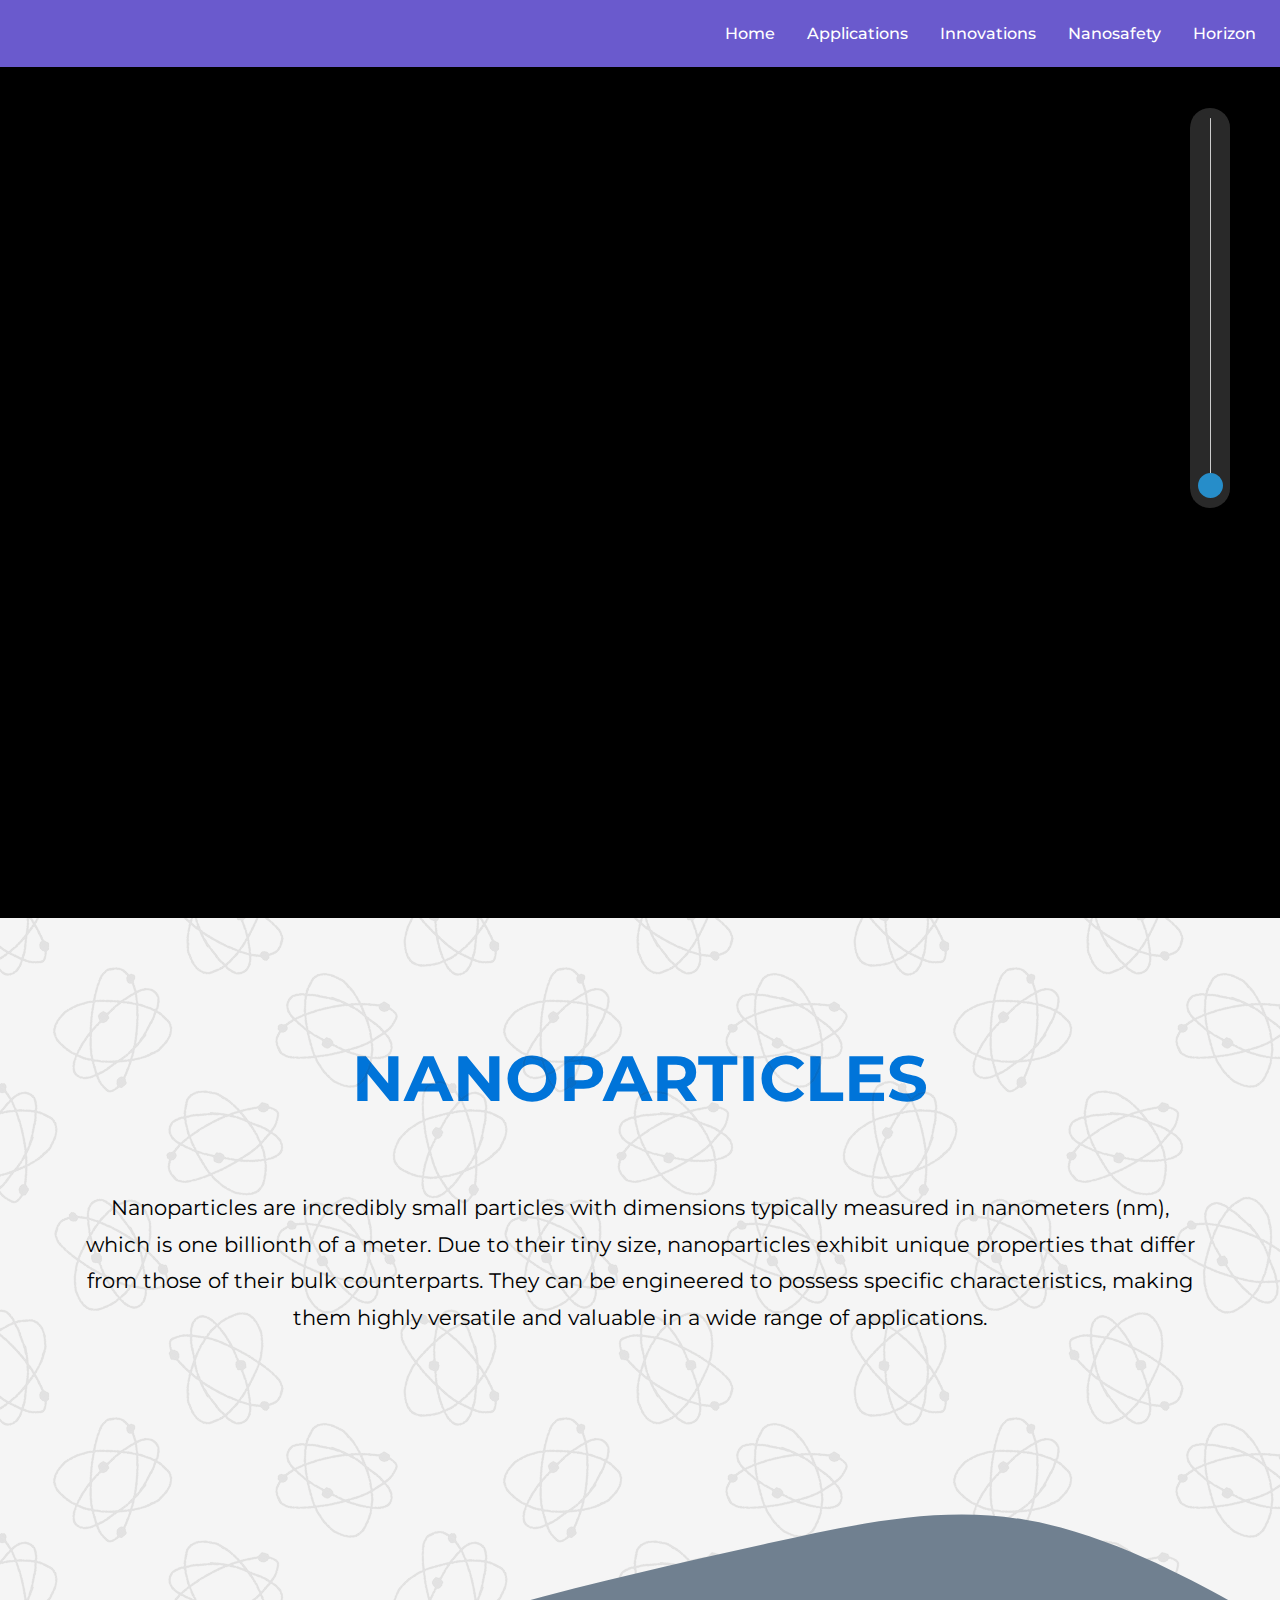
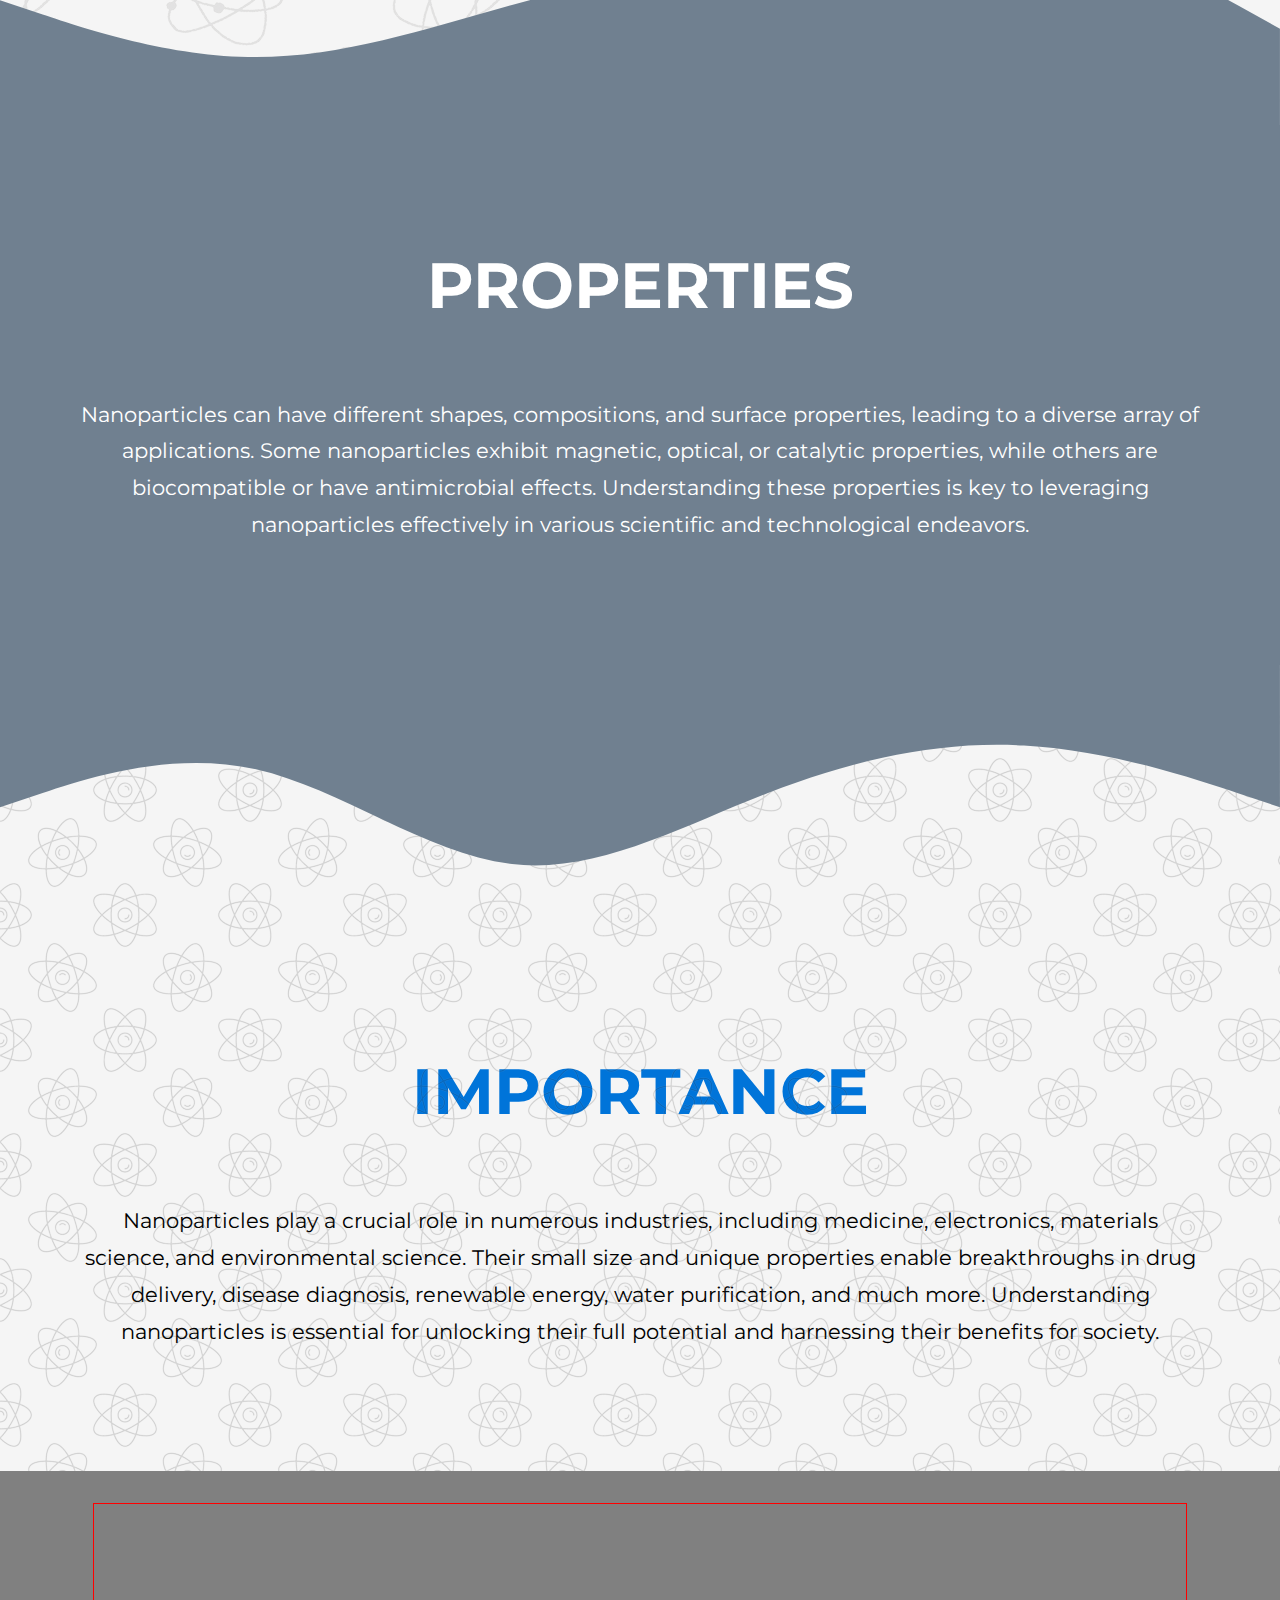
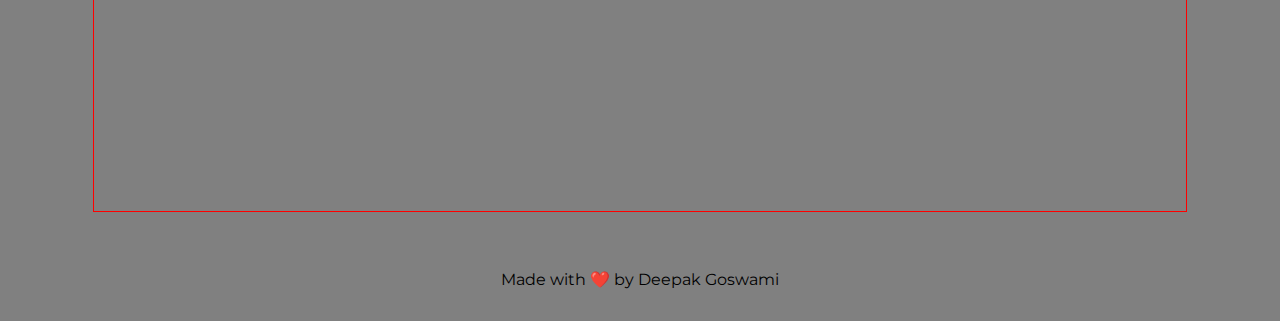
==== index.html @ 466e1aa2 "added video in hero section" ====
<!DOCTYPE html>
<html lang="en">
  <!-- rendered head data through head.html -->
  <head>
    <meta charset="UTF-8" />
    <meta name="viewport" content="width=device-width, initial-scale=1.0" />
    <title>Nanoparticles: The college project</title>

    <link rel="stylesheet" href="style.css" />

    <link rel="preconnect" href="https://fonts.googleapis.com" />
    <link rel="preconnect" href="https://fonts.gstatic.com" crossorigin />
    <link
      href="https://fonts.googleapis.com/css2?family=Roboto:ital,wght@0,100;0,300;0,400;0,500;0,700;0,900;1,100;1,300;1,400;1,500;1,700;1,900&display=swap"
      rel="stylesheet"
    />
    <link
      href="https://fonts.googleapis.com/css2?family=Montserrat:ital,wght@0,100..900;1,100..900&display=swap"
      rel="stylesheet"
    />
  </head>
  <body>
    <!-- rendered nav data through nav.html -->
    <nav></nav>

    <div class="container index">
      <div class="imageBox">
        <div class="sceneRange">
          <input
            type="range"
            name=""
            id="rangeBar"
            min="1"
            max="93"
            value="1"
            step="1"
          />
        </div>
        <!-- <img id="sceneImg" src="assets/scenes/scene0001.webp" alt="sceneImg" /> -->
      </div>

      <section class="definition">
        <div class="bg-image"></div>

        <div class="content">
          <h2>Nanoparticles</h2>
          <p>
            Nanoparticles are incredibly small particles with dimensions typically
            measured in nanometers (nm), which is one billionth of a meter. Due to
            their tiny size, nanoparticles exhibit unique properties that differ from
            those of their bulk counterparts. They can be engineered to possess
            specific characteristics, making them highly versatile and valuable in a
            wide range of applications.
          </p>
        </div>

        <svg xmlns="http://www.w3.org/2000/svg" viewBox="0 0 1440 300">
          <path
            fill="#708090"
            fill-opacity="1"
            d="M0,160L48,176C96,192,192,224,288,224C384,224,480,192,576,165.3C672,139,768,117,864,96C960,75,1056,53,1152,69.3C1248,85,1344,139,1392,165.3L1440,192L1440,320L1392,320C1344,320,1248,320,1152,320C1056,320,960,320,864,320C768,320,672,320,576,320C480,320,384,320,288,320C192,320,96,320,48,320L0,320Z"
          ></path>
        </svg>
      </section>

      <section class="properties">
        <div class="content">
          <h2>Properties</h2>
          <p>
            Nanoparticles can have different shapes, compositions, and surface
            properties, leading to a diverse array of applications. Some
            nanoparticles exhibit magnetic, optical, or catalytic properties, while
            others are biocompatible or have antimicrobial effects. Understanding
            these properties is key to leveraging nanoparticles effectively in
            various scientific and technological endeavors.
          </p>
        </div>
      </section>

      <section class="importance">
        <div class="bg-image"></div>

        <svg xmlns="http://www.w3.org/2000/svg" viewBox="0 0 1440 300">
          <path
            fill="#708090"
            fill-opacity="1"
            d="M0,160L48,144C96,128,192,96,288,117.3C384,139,480,213,576,224C672,235,768,181,864,144C960,107,1056,85,1152,90.7C1248,96,1344,128,1392,144L1440,160L1440,0L1392,0C1344,0,1248,0,1152,0C1056,0,960,0,864,0C768,0,672,0,576,0C480,0,384,0,288,0C192,0,96,0,48,0L0,0Z"
          ></path>
        </svg>

        <div class="content">
          <h2>Importance</h2>
          <p>
            Nanoparticles play a crucial role in numerous industries, including
            medicine, electronics, materials science, and environmental science.
            Their small size and unique properties enable breakthroughs in drug
            delivery, disease diagnosis, renewable energy, water purification, and
            much more. Understanding nanoparticles is essential for unlocking their
            full potential and harnessing their benefits for society.
          </p>
        </div>
      </section>
    </div>

    <!-- rendered footer data through footer.html -->
    <footer></footer>

    <script src="script.js"></script>
  </body>
</html>
---- style.css ----
* {
  box-sizing: border-box;
  font-family: "Montserrat", sans-serif;
  margin: 0;
  padding: 0%;
}

html,
body {
  height: 100%;
  width: 100%;
}

nav {
  align-items: center;
  background-color: #6a5acd;
  border-bottom: 1px solid black;
  display: flex;
  gap: 2rem;
  justify-content: flex-end;
  padding: 1.5rem;

  * {
    transition: 0.3s;
  }

  *:hover {
    color: #000;
  }

  a {
    color: white;
    font-size: 1rem;
    font-weight: 500;
    text-decoration: none;
  }
}

footer {
  align-items: center;
  background-color: #808080;
  display: flex;
  flex-direction: column;
  height: 50vh;
  justify-content: space-between;
  padding: 2rem;

  .links {
    border: 1px solid red;
    height: 80%;
    width: 90%;
  }
}

.container .coverImage {
  background-size: cover;
  height: 60vh;

  .pageDes {
    align-items: center;
    backdrop-filter: blur(3px);
    background-color: rgba(0, 0, 0, 0.226);
    color: #fff;
    display: flex;
    font-size: 3rem;
    font-weight: 600;
    height: 100%;
    justify-content: center;
    text-align: center;
  }
}

section {
  position: relative;

  .bg-image {
    height: 100%;
    opacity: 0.1;
    position: absolute;
    width: 100%;
    z-index: 1;
  }

  .content {
    align-items: center;
    display: flex;
    flex-direction: column;
    height: 60vh;
    justify-content: space-evenly;
    padding: 5rem;
    text-align: center;

    h2 {
      color: #0074d9;
      font-size: 4rem;
      font-weight: 700;
      margin-bottom: 2rem;
      text-transform: uppercase;
    }

    p {
      font-size: 1.3rem;
      line-height: 2.3rem;
      text-align: center;
    }
  }

  svg {
    background-color: transparent;
    display: block;
    position: relative;
    z-index: 1;
  }
}

ul,
ol {
  padding: 0 0 0 40px;

  li {
    margin-top: 1rem;
  }
}

/* Home page */
.index {
  .imageBox {
    background-color: black;
    height: calc(100vh - 50px);
    overflow: hidden;
    position: relative;

    .sceneRange {
      align-items: center;
      backdrop-filter: blur(10px);
      background-color: rgba(255, 255, 255, 0.2);
      border-radius: 2rem;
      display: flex;
      height: 40px;
      justify-content: center;
      margin-right: 50px;
      margin-top: auto;
      opacity: 0.8;
      padding: 10px;
      position: absolute;
      right: 0;
      transform-origin: right bottom;
      transform: rotate(-90deg);
      width: 400px;

      input[type="range"] {
        appearance: none;
        background: #fff;
        border-radius: 5px;
        display: block;
        height: 1px;
        outline: 0;
        width: 100%;
      }

      input[type="range"]::-webkit-slider-thumb {
        appearance: none;
        background-color: #2fb0fc;
        border-radius: 50%;
        cursor: grab;
        height: 25px;
        transition: 0.1s ease-in-out;
        width: 25px;
      }

      input[type="range"]::-webkit-slider-thumb:active {
        cursor: grabbing;
        transform: scale(1.2);
      }
    }

    #sceneImg {
      height: 100%;
      object-fit: fill;
      width: 100%;
    }
  }

  .definition {
    background-color: #f5f5f5;

    .bg-image {
      background-image: url(assets/clipart_1.png);
    }
  }

  .properties {
    background-color: #708090;

    h2 {
      color: #fff;
    }

    p {
      color: #fff;
    }
  }

  .importance {
    background-color: #f5f5f5;

    .bg-image {
      background-image: url(assets/clipart_2.png);
      opacity: 0.17;
    }
  }
}

/* Applications page */
.applications {
  .coverImage {
    background-image: url(assets/microscope.jpg);
  }

  .research {
    background-color: #f5f5f5;

    .content {
      padding-bottom: 0;
    }
  }

  .reinforcement {
    background-color: #d4e4f1;

    h2 {
      color: #1a5276;
    }
  }

  .electronics {
    background-color: #f5f5f5;
  }

  .energy {
    background-color: #485564;

    h2 {
      color: #eee;
    }

    p {
      color: #f5f5f5;
    }
  }

  .cosmetics {
    background-color: #f5f5f5;
  }

  .environment {
    background-color: #e6e6fa;
  }

  .food-and-agriculture {
    background-color: #f5f5f5;
  }

  .textiles {
    background-color: #e5f1ff;

    .content {
      padding-bottom: 0;
      padding-top: 0;
    }
  }

  .compounds {
    /* defining these values to override .content values for wikiTable */
    .content {
      height: auto;
      padding: 0;
      text-align: left;

      .wiki {
        height: 95vh;
        margin: auto;
        overflow: hidden;
        position: relative;
        width: 75%;

        .table {
          height: 1500px;
          margin-left: -400px;
          margin-top: -132px;
          position: absolute;
          width: 1800px;
        }
      }
    }
  }
}

/* Innovations */
.innovations {
  .coverImage {
    background-image: url(assets/laboratory.jpg);
  }

  section {
    align-items: center;
    display: flex;
    justify-content: space-between;
    padding: 5rem;

    .details {
      font-size: 1.25rem;
      height: 100%;
      line-height: 1.75rem;
      width: 60%;

      h3 {
        display: inline;
      }

      p {
        display: inline;
      }
    }

    .details-img {
      background-repeat: no-repeat;
      background-size: cover;
      height: 350px;
      width: 500px;
    }
  }

  .drug-delivery {
    background-color: #f2f2f2;

    .details-img {
      background-image: url(assets/innovations/targeteddrug-removebg.png);
    }
  }

  .nanocomposites {
    .details {
      text-align: right;
    }

    .details-img {
      background-image: url(assets/innovations/nanocomposite.png);
      height: 250px;
      width: 500px;
    }
  }

  .nanosensors {
    background-color: #f5f5f5;

    .details-img {
      background-image: url(assets/innovations/nanosensors-removebg.png);
    }
  }

  .nanoenergy {
    .details {
      text-align: right;
    }

    .details-img {
      background-image: url(assets/innovations/nanoenergy.png);
    }
  }

  .green-nanotechnology {
    background-color: #f1f1ff;

    .details-img {
      background-image: url(assets/innovations/green_nanotechnology-removebg.png);
      width: 400px;
    }
  }
}

/* Nanosafety */
.nanosafety {
  .chart {
    align-items: center;
    display: flex;
    flex-direction: column;
    justify-content: center;
    padding: 5rem;

    .detailsImg {
      background-image: url(assets/nanomaterials-12-01810-g001.jpg);
      background-size: contain;
      height: 600px;
      width: 1055px;
    }
  }

  section {
    padding: 5rem;
  }

  .overview-and-keyterms {
    background-color: #f9f9f9;
    display: flex;
    flex-direction: column;
    gap: 2rem;
    justify-content: center;

    .overview {
      p {
        text-align: center;
        font-size: 1.5rem;
      }
    }

    .keyterms {
      align-items: center;
      display: flex;
      gap: 2rem;
      justify-content: center;

      h3,
      p {
        display: inline;
      }
    }
  }

  .healthhazards-and-toxicity {
    display: flex;
    gap: 3rem;

    .health-hazards ol li,
    .mechanism ol li {
      margin-top: 1rem;
    }
  }

  .env-impact {
    background-color: #f5f5f5;

    .content {
      padding: 0;
    }
  }

  .risk-management {
    padding: auto;

    h2 {
      font-size: 4rem;
      text-transform: uppercase;
      text-align: center;
    }

    ol {
      padding-left: 5rem;

      h3 {
        margin-top: 2rem;
      }
    }
  }
}

/* Horizon */
.horizon {
  .hero {
    background-color: rebeccapurple;
    width: 100%;
    height: calc(100vh - 4rem);

    video {
      width: 100%;
      height: 100%;
      object-fit: cover;
    }
  }
}
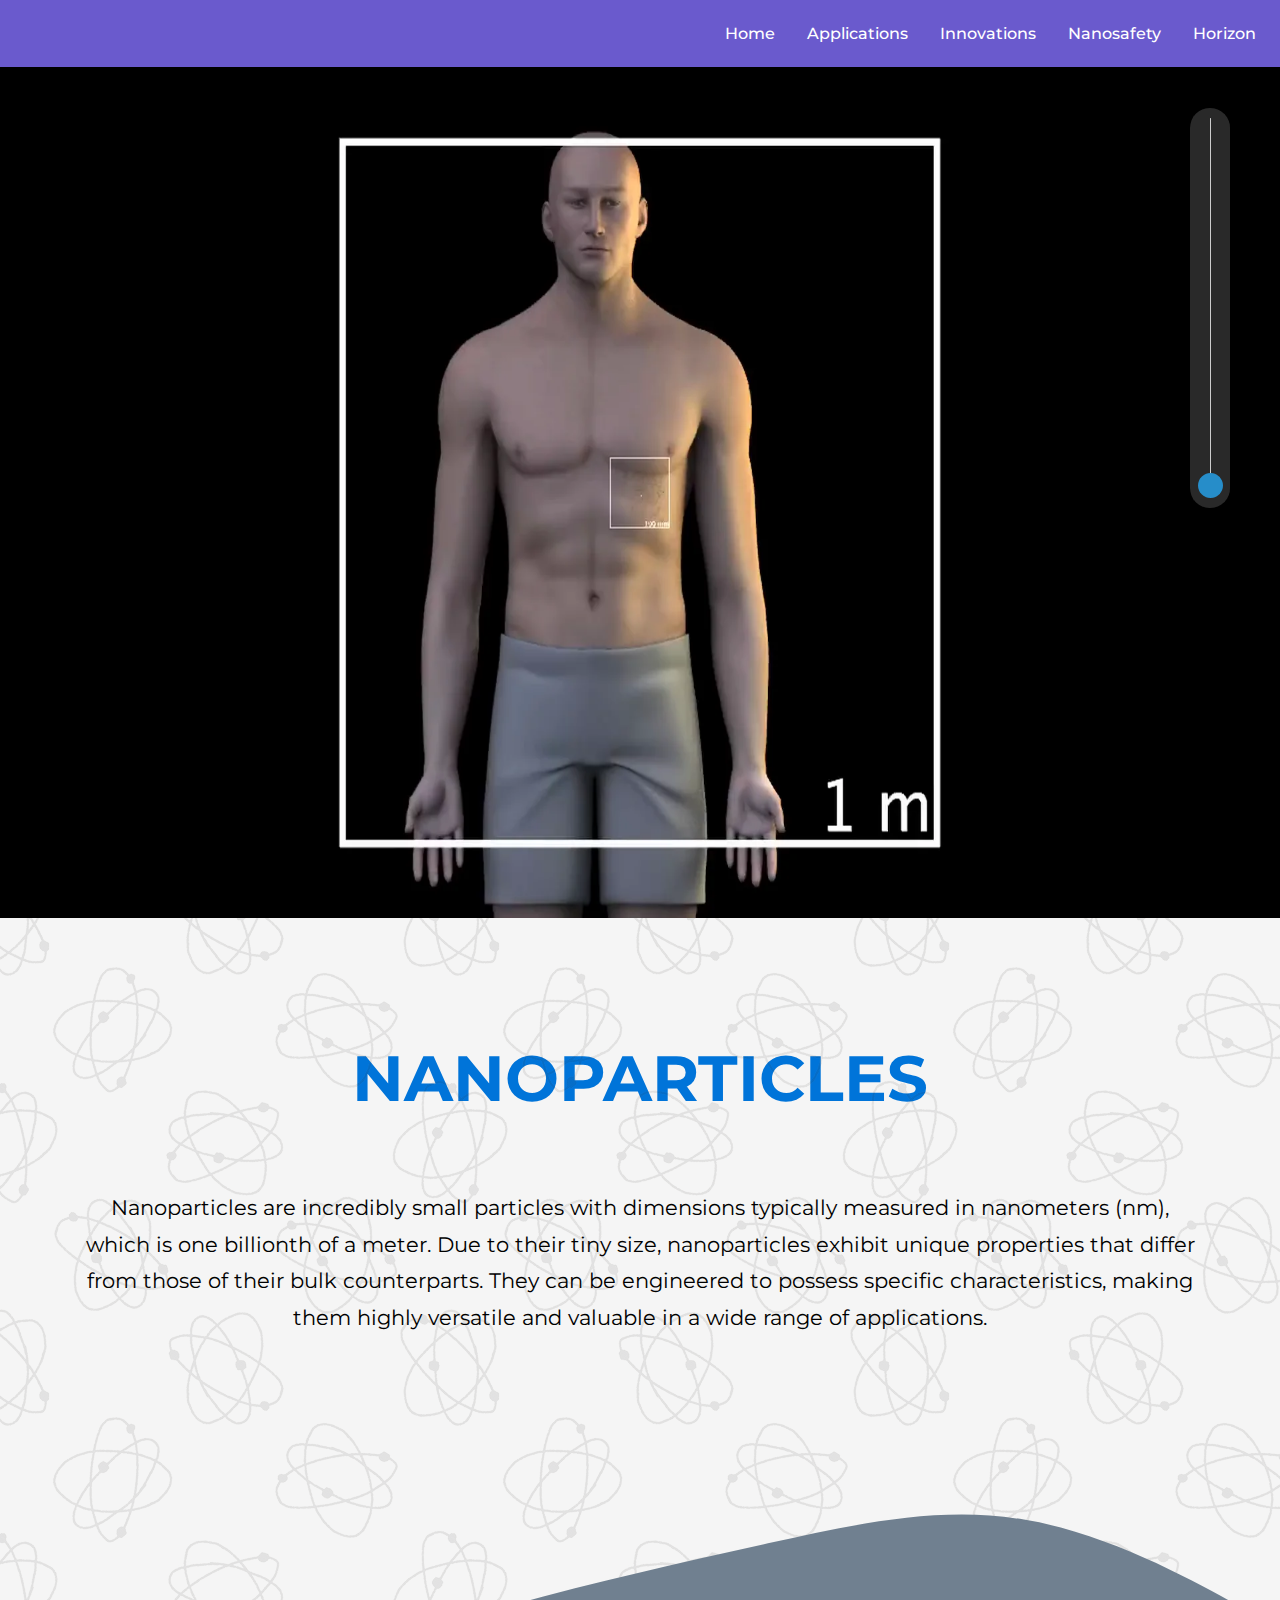
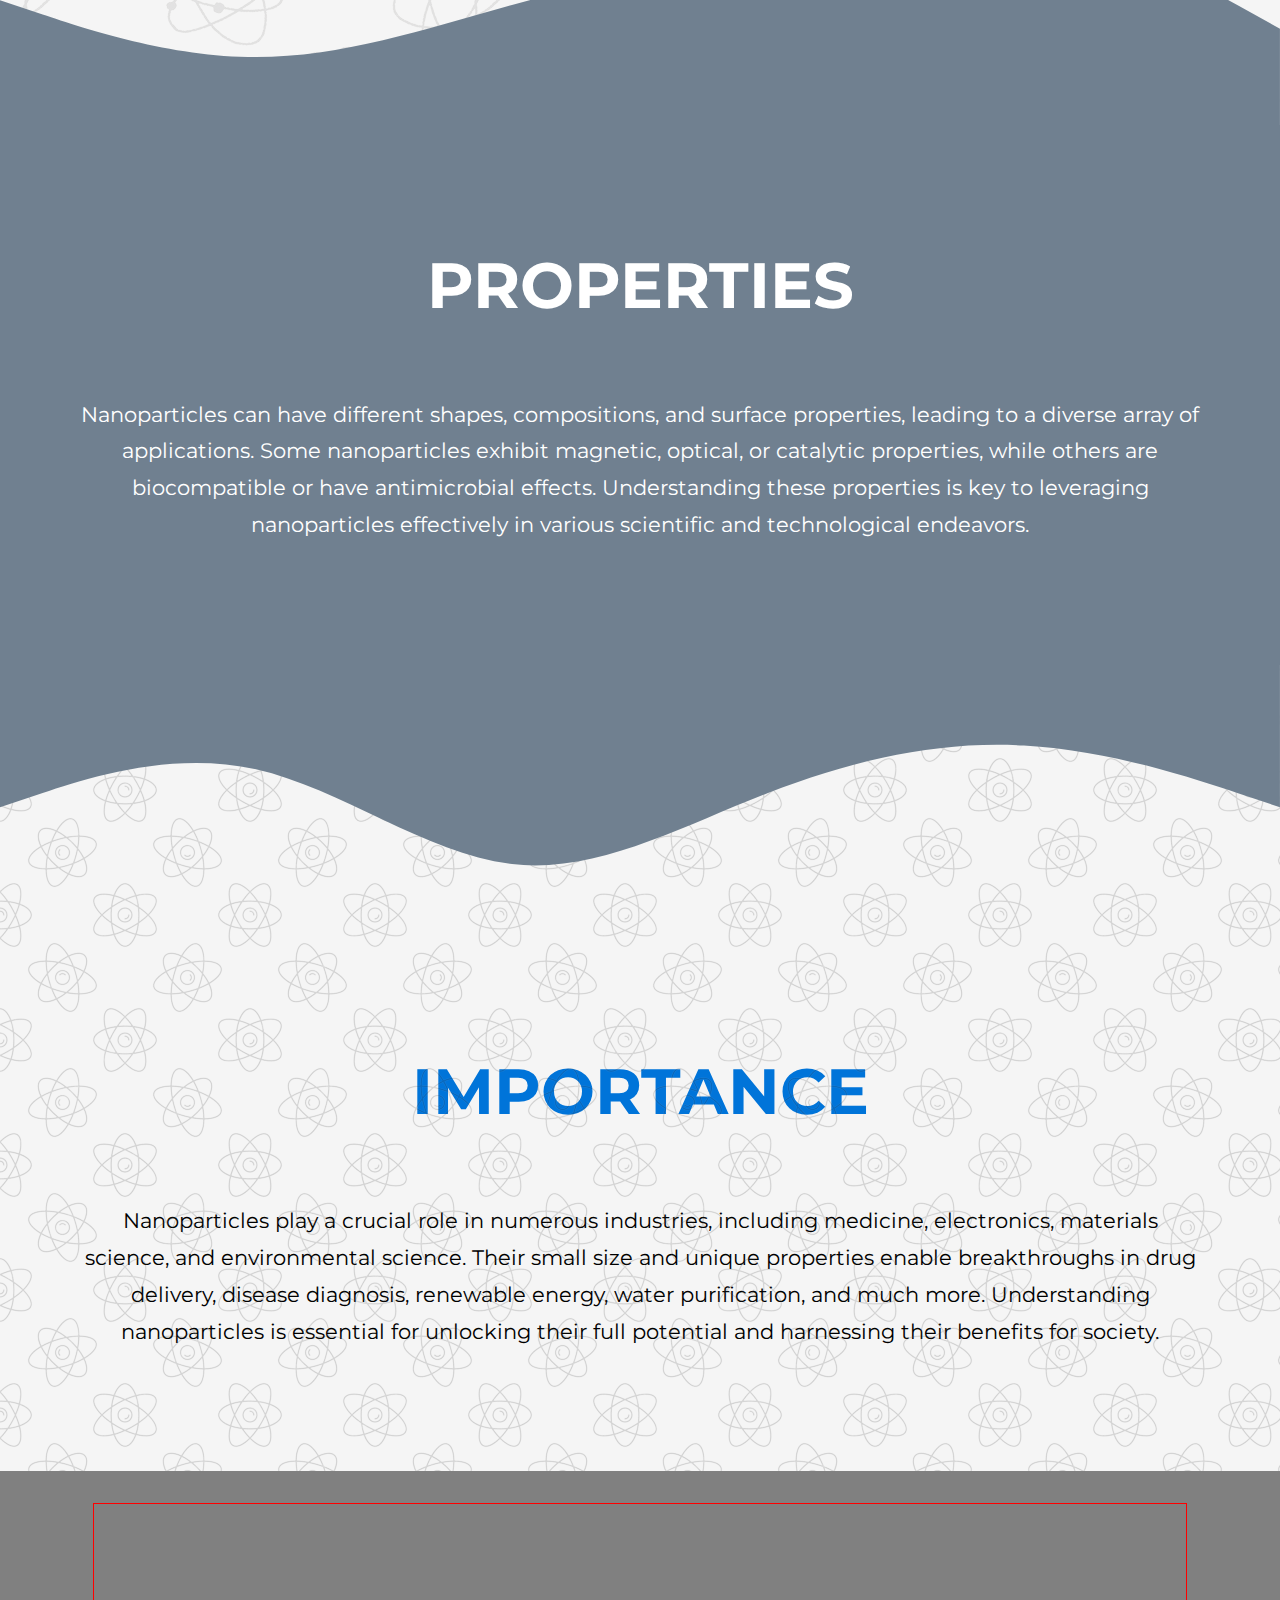
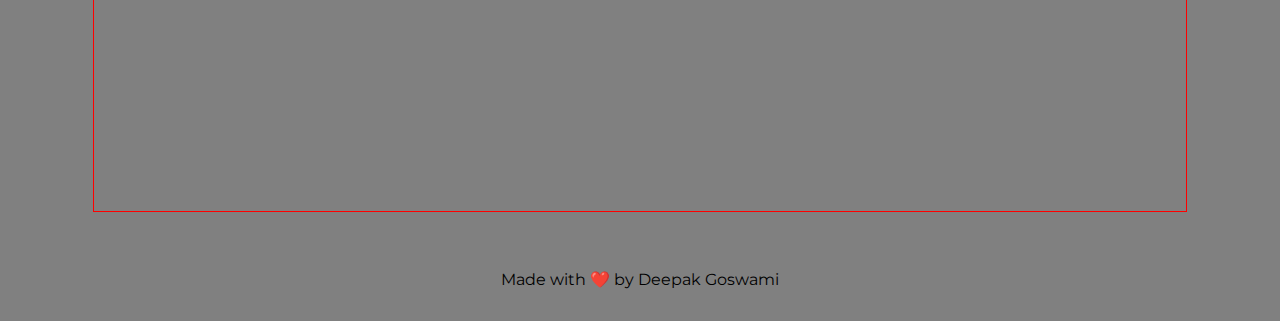
==== commit 9293ab51: "tested the written code" ====
--- a/index.html
+++ b/index.html
@@ -20,10 +20,9 @@
     />
   </head>
   <body>
-    <!-- rendered nav data through nav.html -->
     <nav></nav>
 
-    <div class="container index">
+    <main class="index">
       <div class="imageBox">
         <div class="sceneRange">
           <input
@@ -36,7 +35,7 @@
             step="1"
           />
         </div>
-        <!-- <img id="sceneImg" src="assets/scenes/scene0001.webp" alt="sceneImg" /> -->
+        <img id="sceneImg" src="assets/scenes/scene0001.webp" alt="sceneImg" />
       </div>
 
       <section class="definition">
@@ -100,9 +99,8 @@
           </p>
         </div>
       </section>
-    </div>
+    </main>
 
-    <!-- rendered footer data through footer.html -->
     <footer></footer>
 
     <script src="script.js"></script>
--- a/style.css
+++ b/style.css
@@ -52,7 +52,7 @@
   }
 }
 
-.container .coverImage {
+main .coverImage {
   background-size: cover;
   height: 60vh;
 
@@ -467,14 +467,150 @@
 /* Horizon */
 .horizon {
   .hero {
-    background-color: rebeccapurple;
+    height: calc(100vh - 4.25rem);
+    position: relative;
     width: 100%;
-    height: calc(100vh - 4rem);
 
     video {
-      width: 100%;
       height: 100%;
       object-fit: cover;
-    }
-  }
-}
+      width: 100%;
+    }
+
+    .title {
+      align-items: center;
+      background-color: rgba(0, 0, 0, 0.575);
+      display: flex;
+      flex-direction: column;
+      gap: 1rem;
+      height: 100%;
+      justify-content: center;
+      position: absolute;
+      top: 0;
+      width: 100%;
+
+      h1 {
+        color: #fff;
+        font-size: 4rem;
+      }
+
+      p {
+        color: #fff;
+        font-size: 1.5rem;
+        font-weight: 250;
+      }
+    }
+
+    .explore {
+      position: absolute;
+      left: 50%;
+      transform: translateX(-50%);
+      bottom: 0;
+    }
+  }
+
+  .solar {
+    height: 100vh;
+    position: relative;
+    width: 100%;
+
+    img {
+      height: 100%;
+      width: 100%;
+    }
+
+    .cont {
+      align-items: center;
+      background-color: rgba(0, 0, 0, 0.575);
+      display: flex;
+      flex-direction: column;
+      height: 100%;
+      justify-content: space-between;
+      padding: 3rem 3rem 0 3rem;
+      position: absolute;
+      top: 0;
+      width: 100%;
+
+      .title {
+        p {
+          color: #fff;
+          font-size: 1.17rem;
+          font-weight: 400;
+          line-height: 1.7rem;
+        }
+      }
+
+      .description {
+        display: flex;
+        flex-wrap: wrap;
+
+        .des-box {
+          height: 200px;
+          margin: 1rem;
+          width: 580px;
+
+          p {
+            -webkit-box-orient: vertical;
+            -webkit-line-clamp: 8;
+            color: #fff;
+            display: -webkit-box;
+            font-weight: 200;
+            line-height: 1.5rem;
+            overflow: hidden;
+            width: 100%;
+          }
+        }
+      }
+    }
+  }
+
+  .recent-advances {
+    padding: 3rem;
+
+    ul {
+      h2 {
+        color: #1f618d;
+        font-size: 3rem;
+        text-transform: uppercase;
+      }
+
+      li {
+        h3 {
+          color: #2c3e50;
+          display: inline;
+        }
+        p {
+          display: inline;
+        }
+      }
+    }
+  }
+
+  .video-references {
+    background-color: #f5f5f5;
+    padding: 0 5rem;
+
+    * {
+      margin: 1rem 0;
+    }
+
+    h2 {
+      font-size: 5rem;
+      font-weight: 500;
+      text-align: center;
+      text-transform: uppercase;
+    }
+
+    .reference-box {
+      align-items: center;
+      display: flex;
+      gap: 3rem;
+
+      .video-des {
+        color: #333333;
+        font-weight: 400;
+        width: 50%;
+      }
+    }
+  }
+}
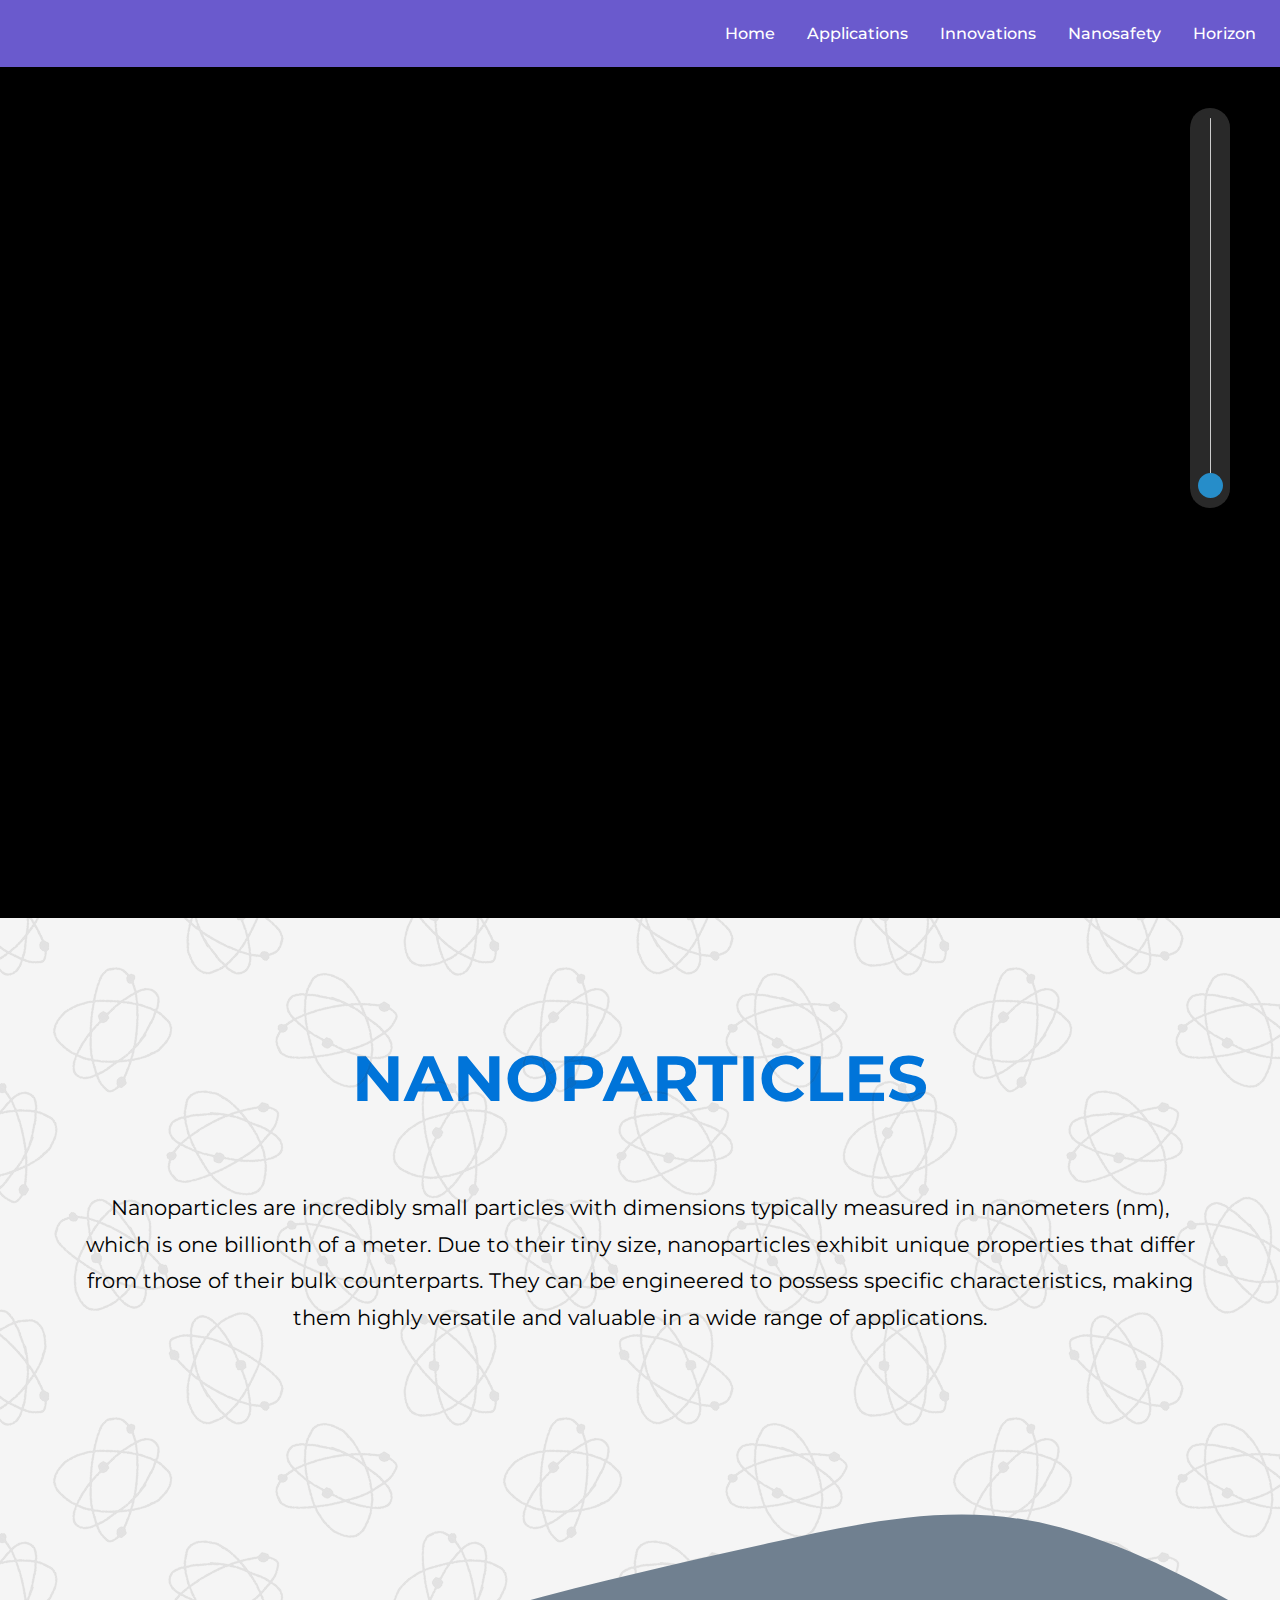
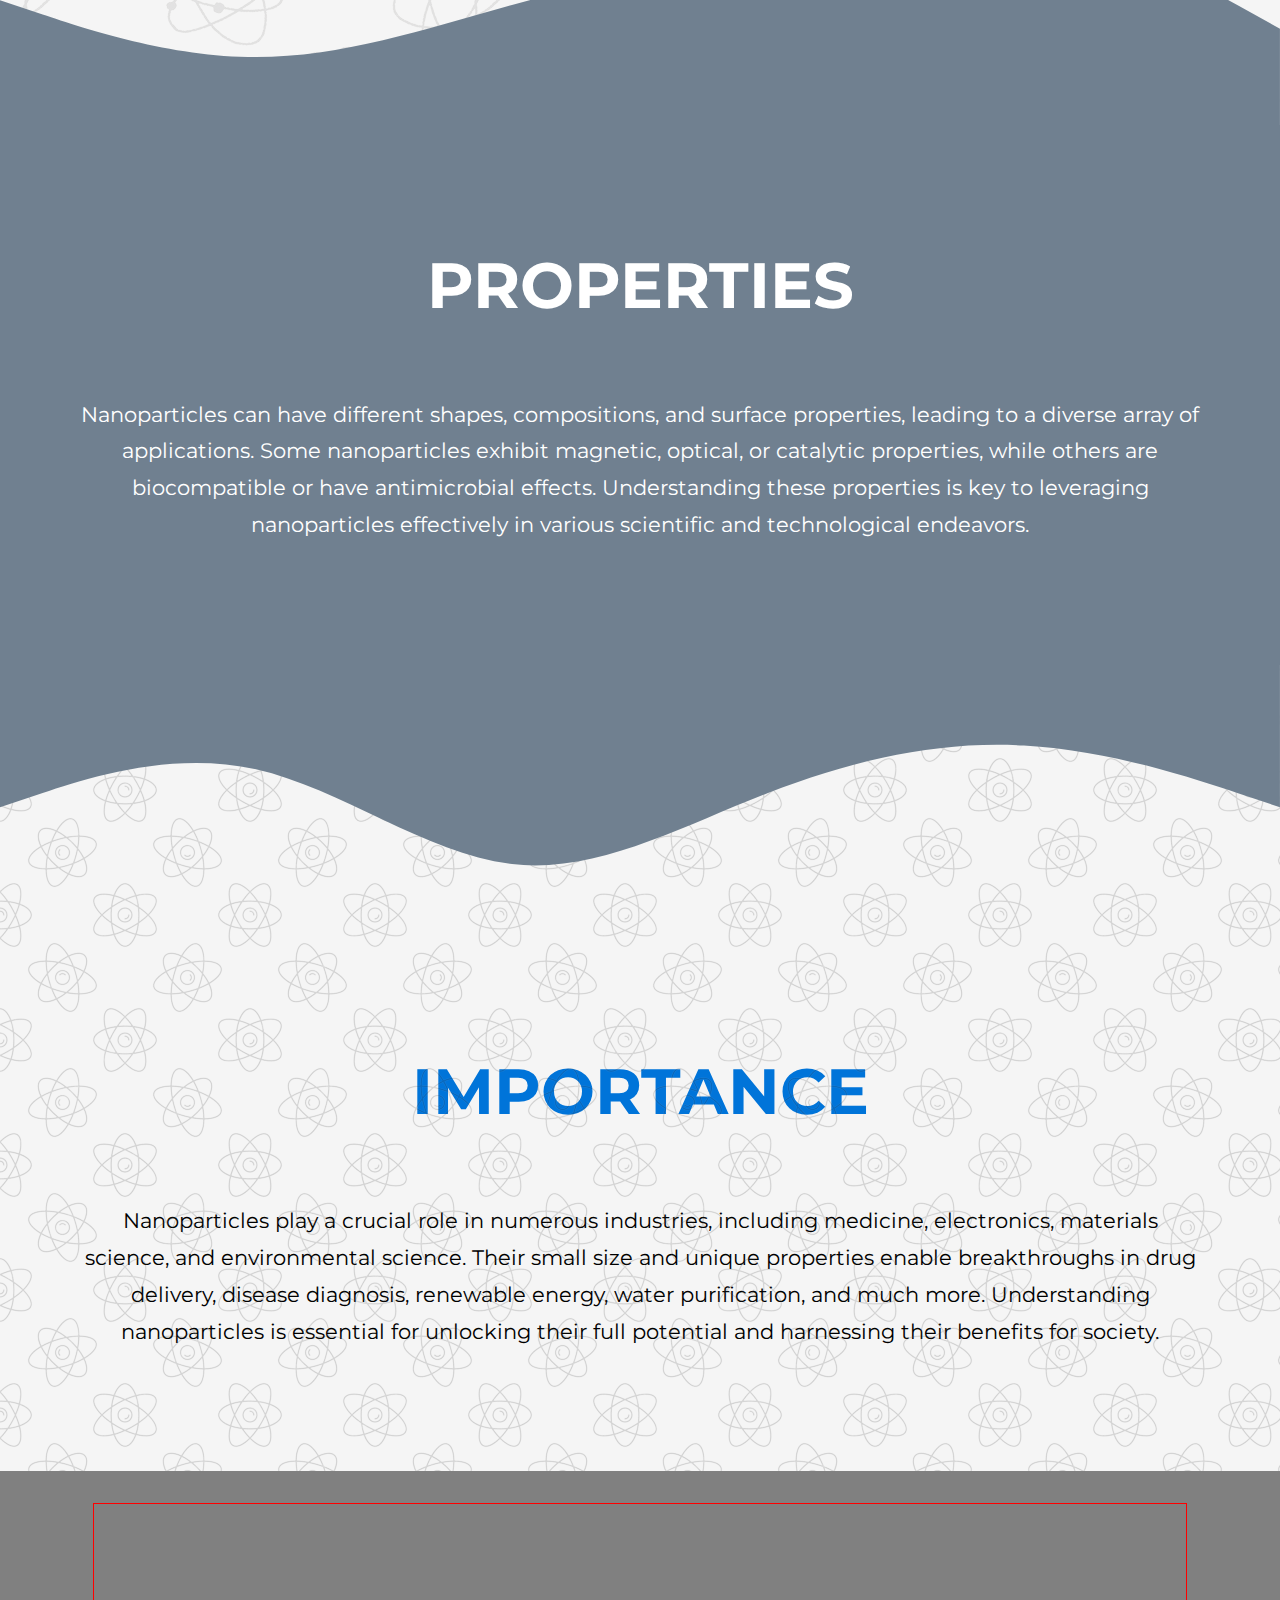
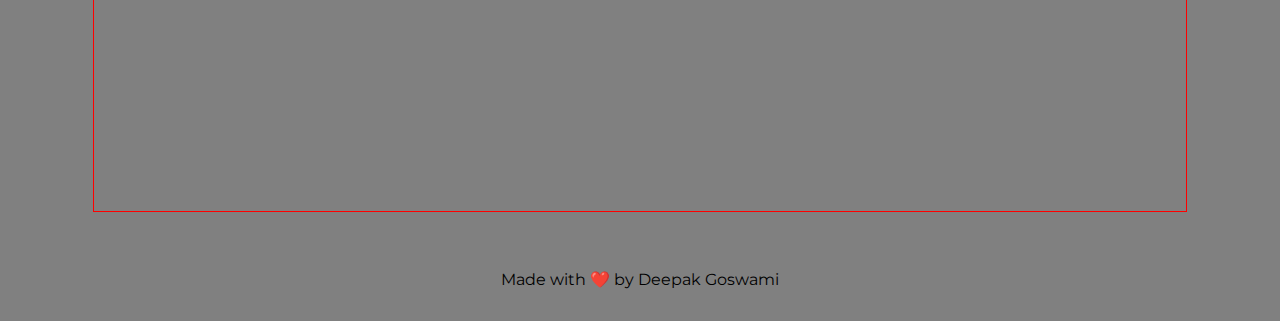
==== commit 009917ca: "code formatted" ====
--- a/index.html
+++ b/index.html
@@ -35,7 +35,7 @@
             step="1"
           />
         </div>
-        <img id="sceneImg" src="assets/scenes/scene0001.webp" alt="sceneImg" />
+        <!-- <img id="sceneImg" src="assets/scenes/scene0001.webp" alt="sceneImg" /> -->
       </div>
 
       <section class="definition">
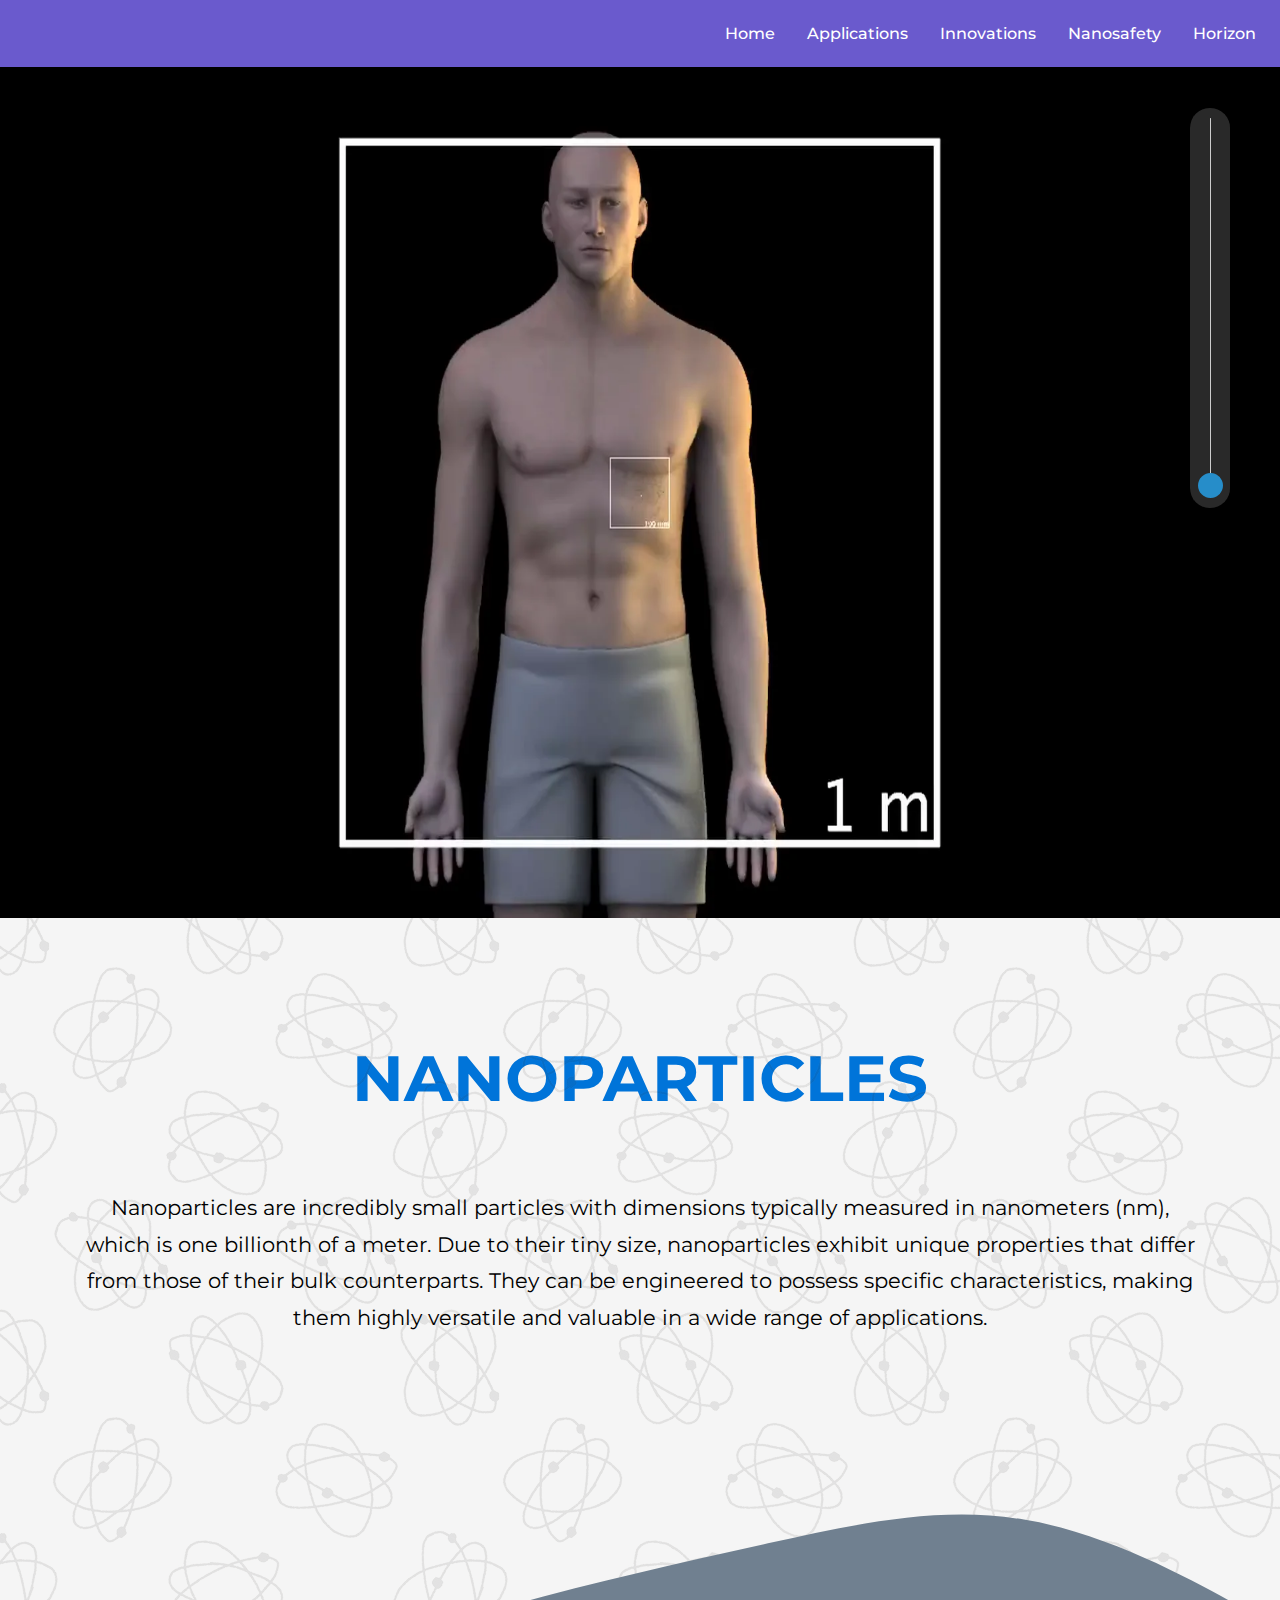
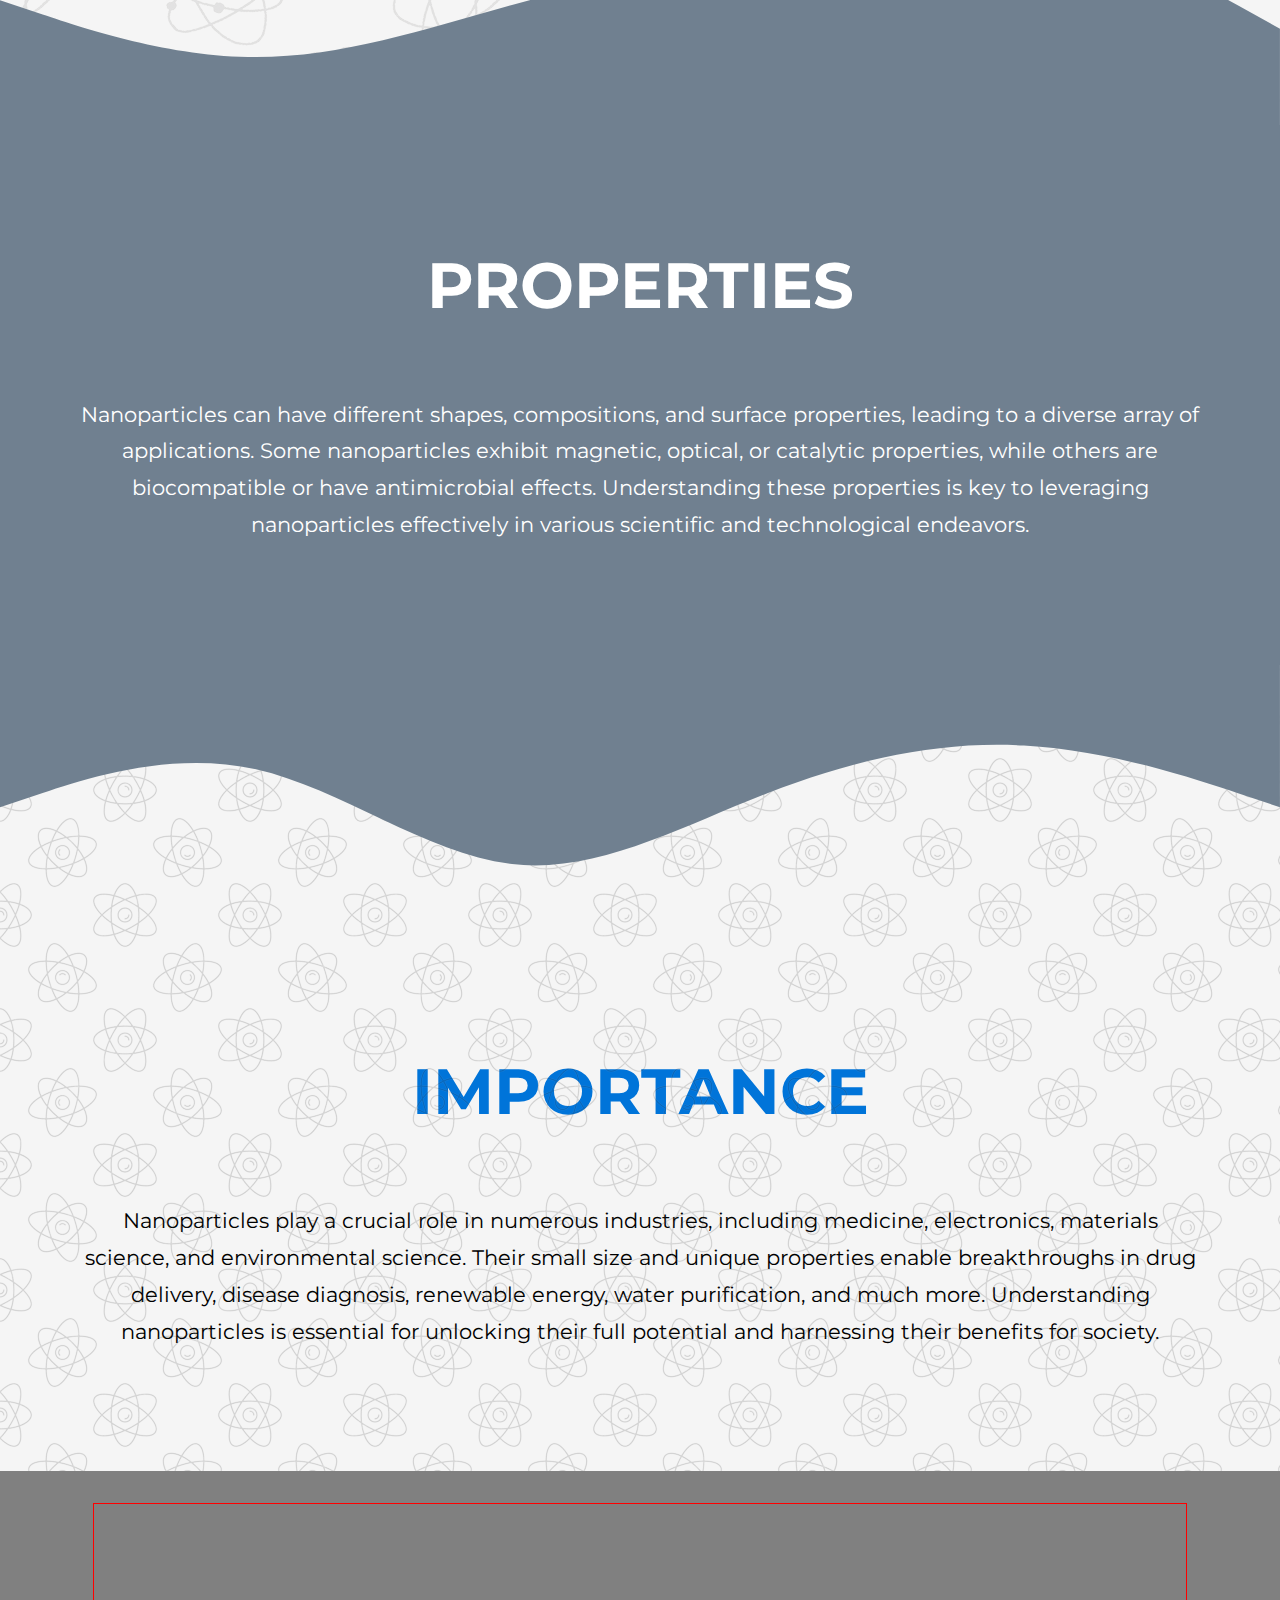
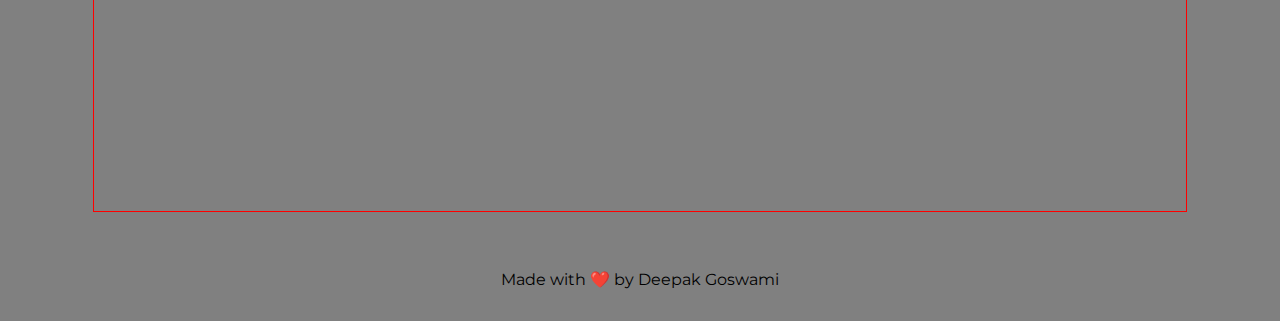
==== commit 887341c3: "code reviewed" ====
--- a/index.html
+++ b/index.html
@@ -35,7 +35,7 @@
             step="1"
           />
         </div>
-        <!-- <img id="sceneImg" src="assets/scenes/scene0001.webp" alt="sceneImg" /> -->
+        <img id="sceneImg" src="assets/scenes/scene0001.webp" alt="sceneImg" />
       </div>
 
       <section class="definition">
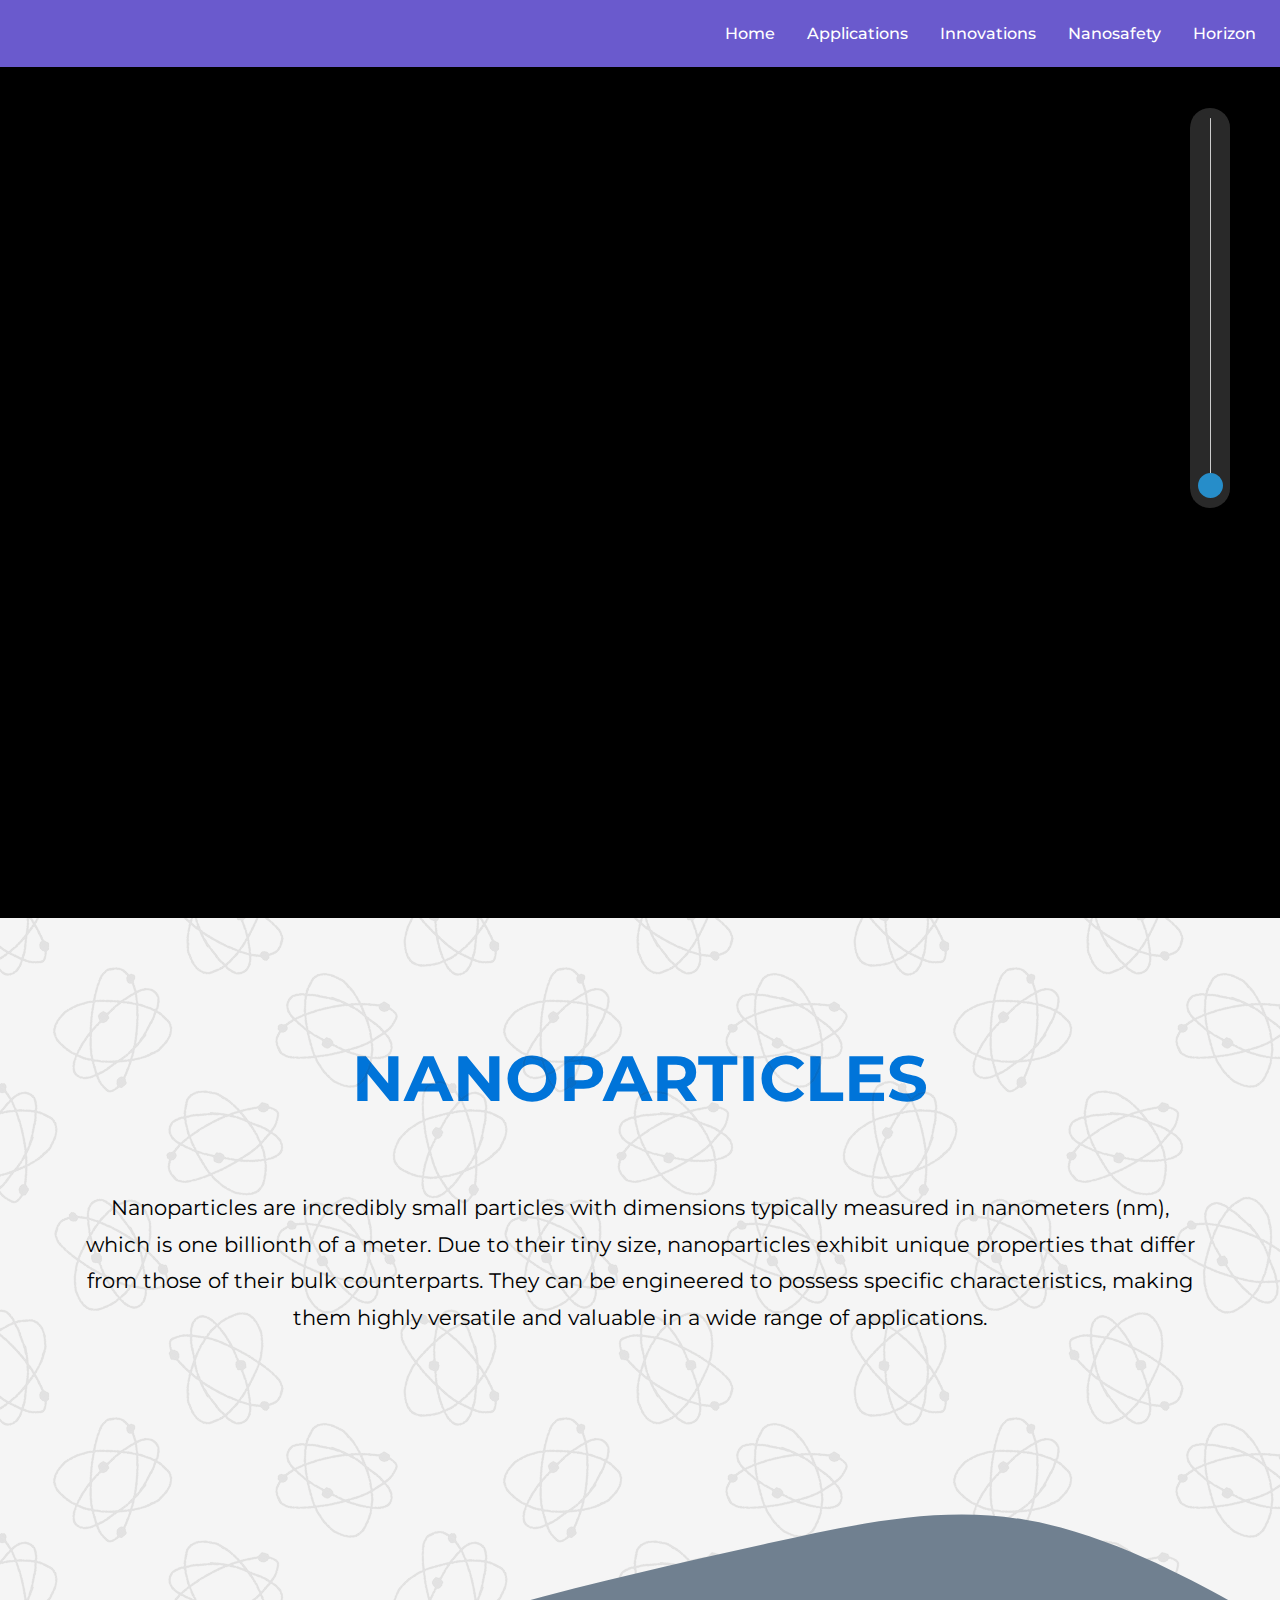
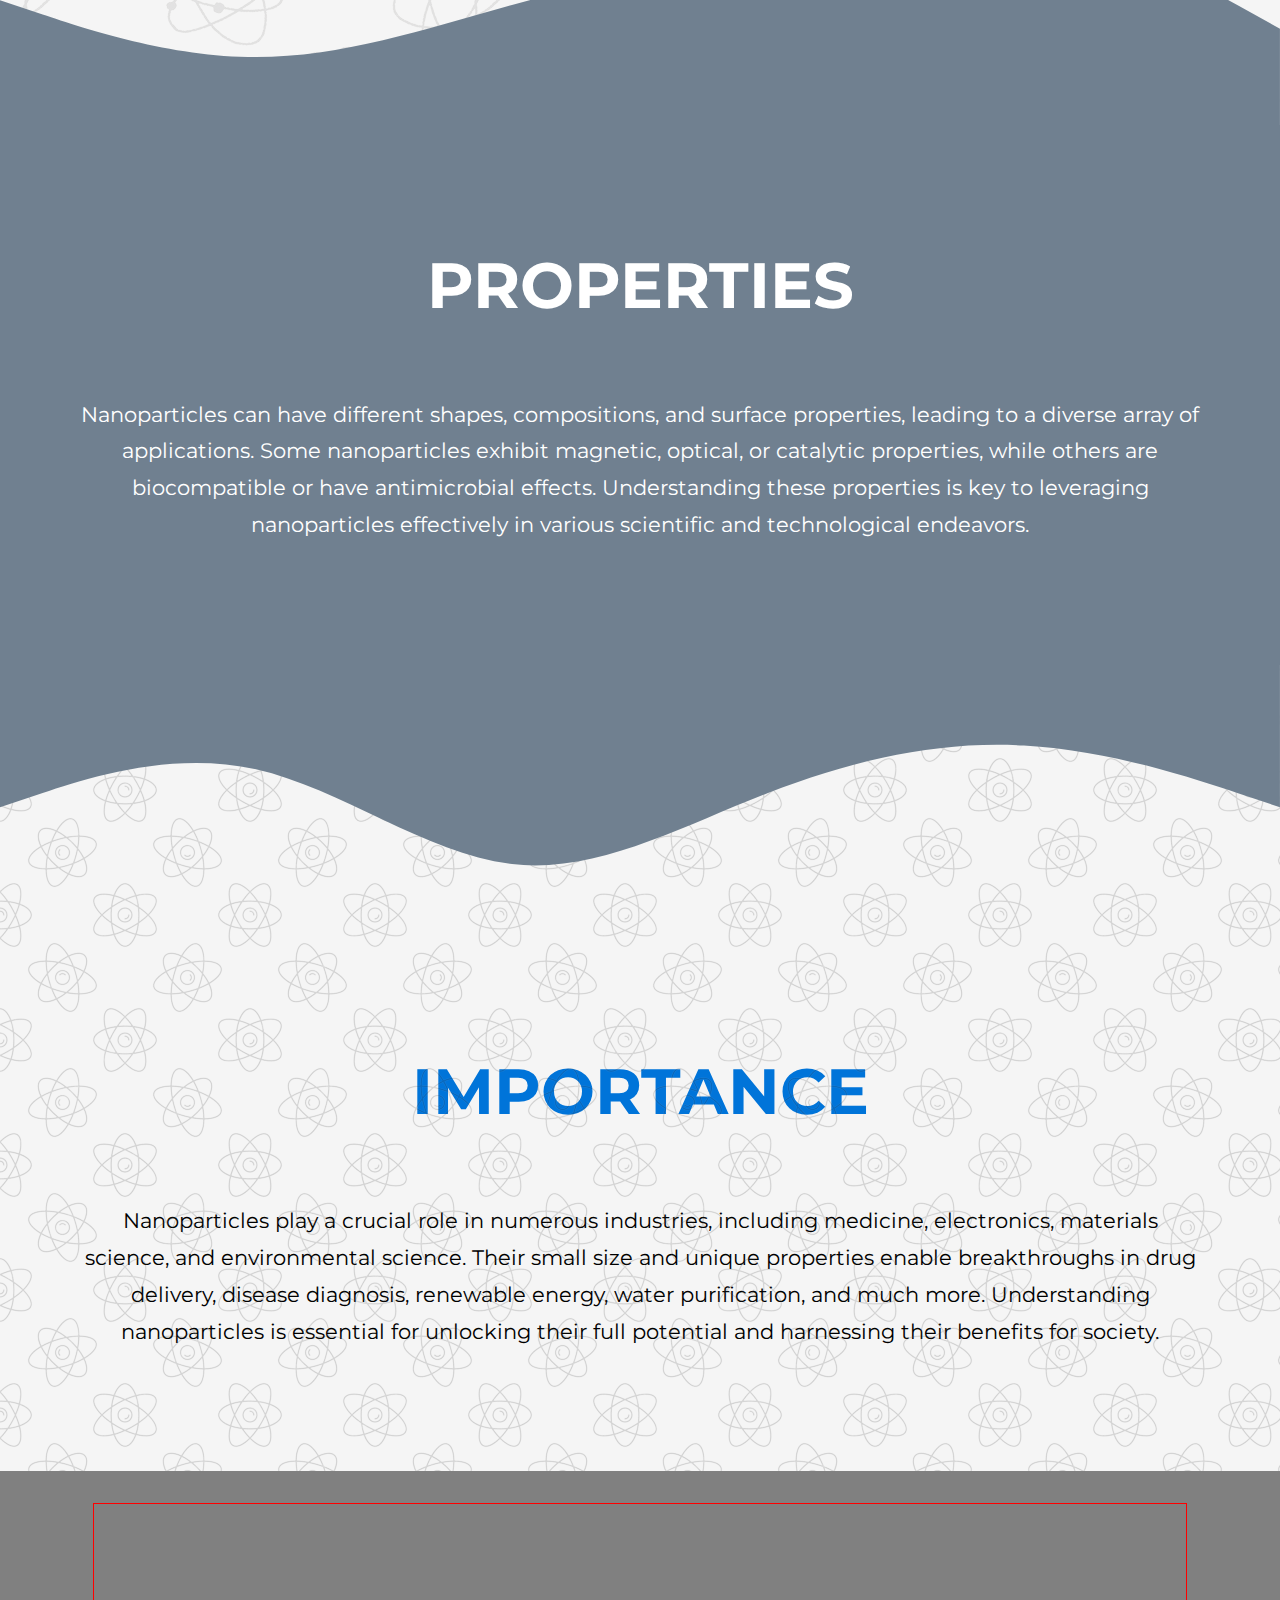
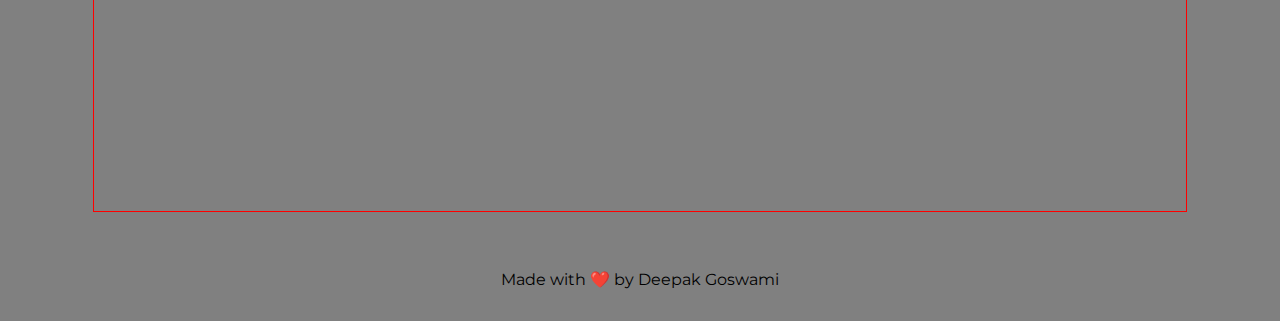
==== commit 4cacfb6f: "scroll btn styled" ====
--- a/index.html
+++ b/index.html
@@ -31,11 +31,11 @@
             id="rangeBar"
             min="1"
             max="93"
-            value="1"
+            value="0"
             step="1"
           />
         </div>
-        <img id="sceneImg" src="assets/scenes/scene0001.webp" alt="sceneImg" />
+        <!-- <img id="sceneImg" src="assets/scenes/scene0001.webp" alt="sceneImg" /> -->
       </div>
 
       <section class="definition">
--- a/style.css
+++ b/style.css
@@ -613,4 +613,22 @@
       }
     }
   }
-}
+
+  .scroll-btn {
+    display: flex;
+    flex-direction: column;
+    justify-content: center;
+    align-items: center;
+    padding: 0.7rem;
+    border: none;
+    cursor: pointer;
+    font-size: 1rem;
+    background-color: transparent;
+    color: white;
+    border-radius: 1rem;
+
+    i {
+      font-size: 1.5rem;
+    }
+  }
+}
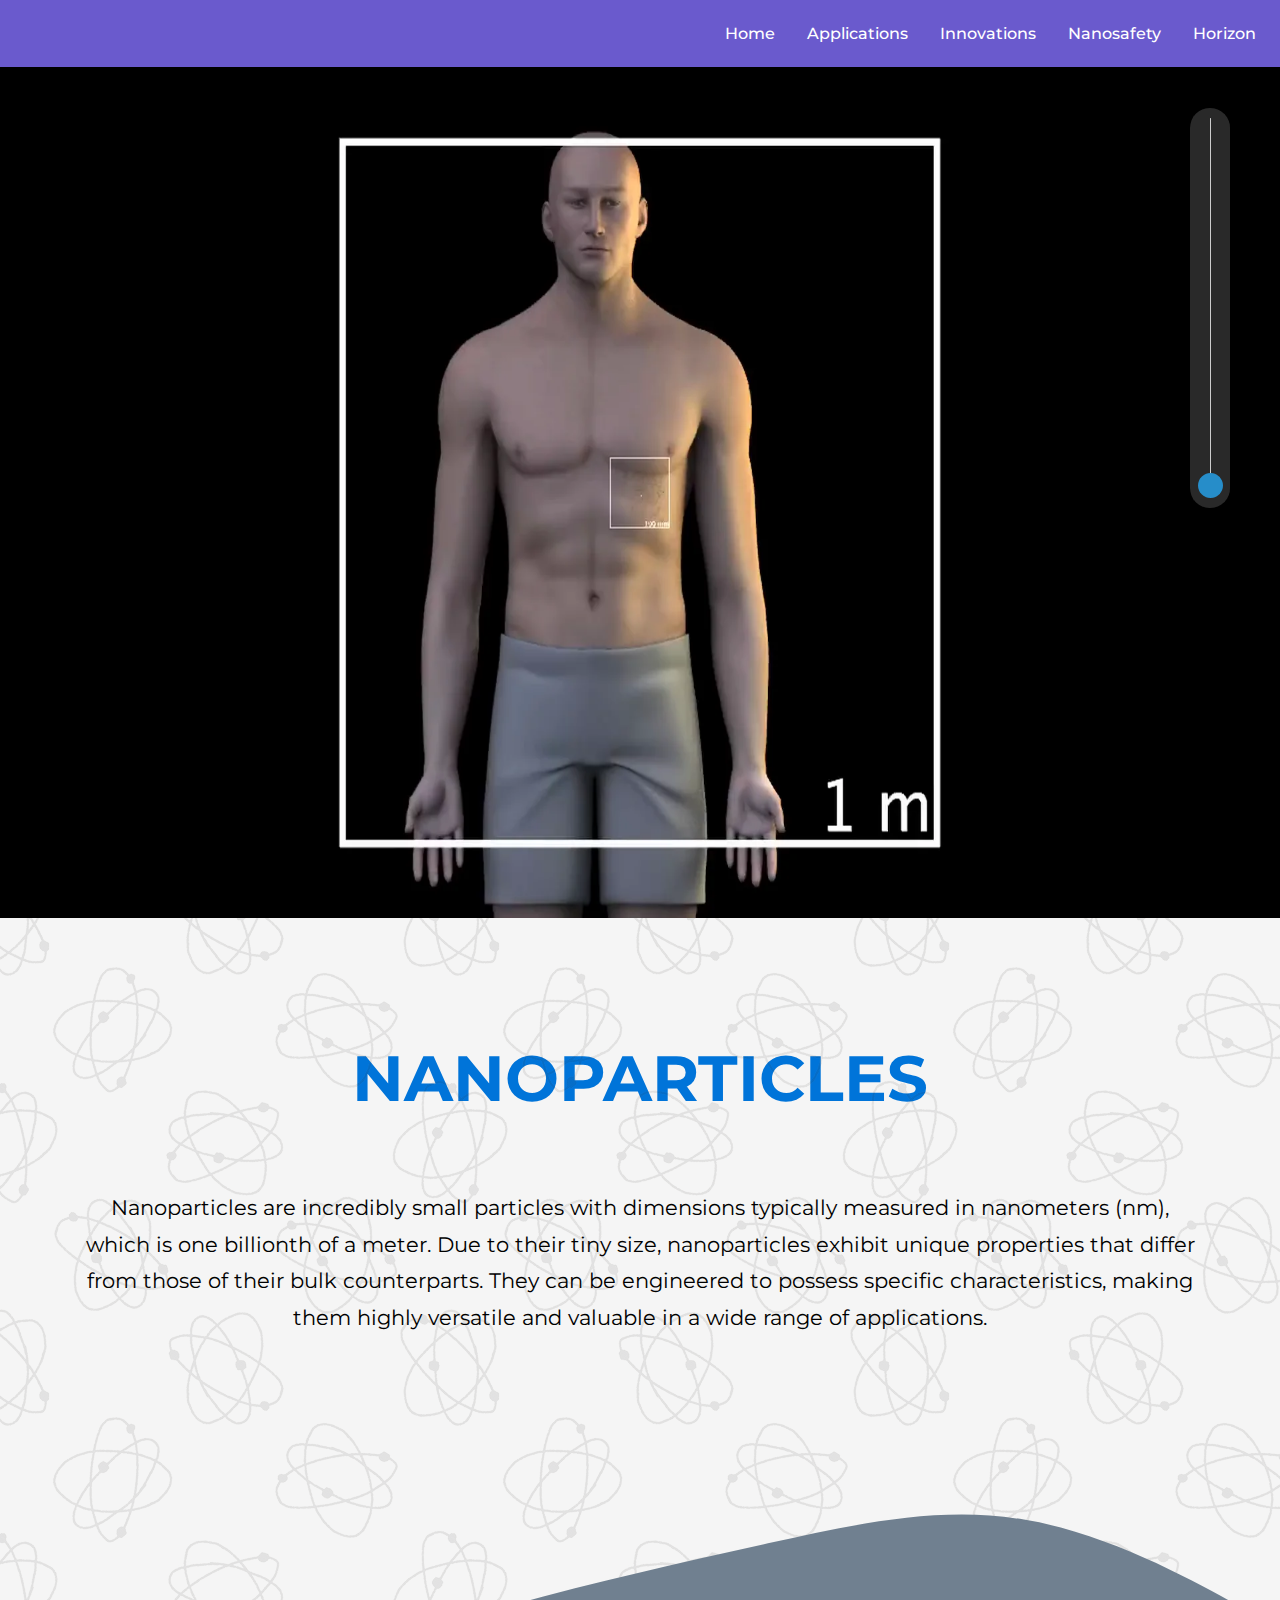
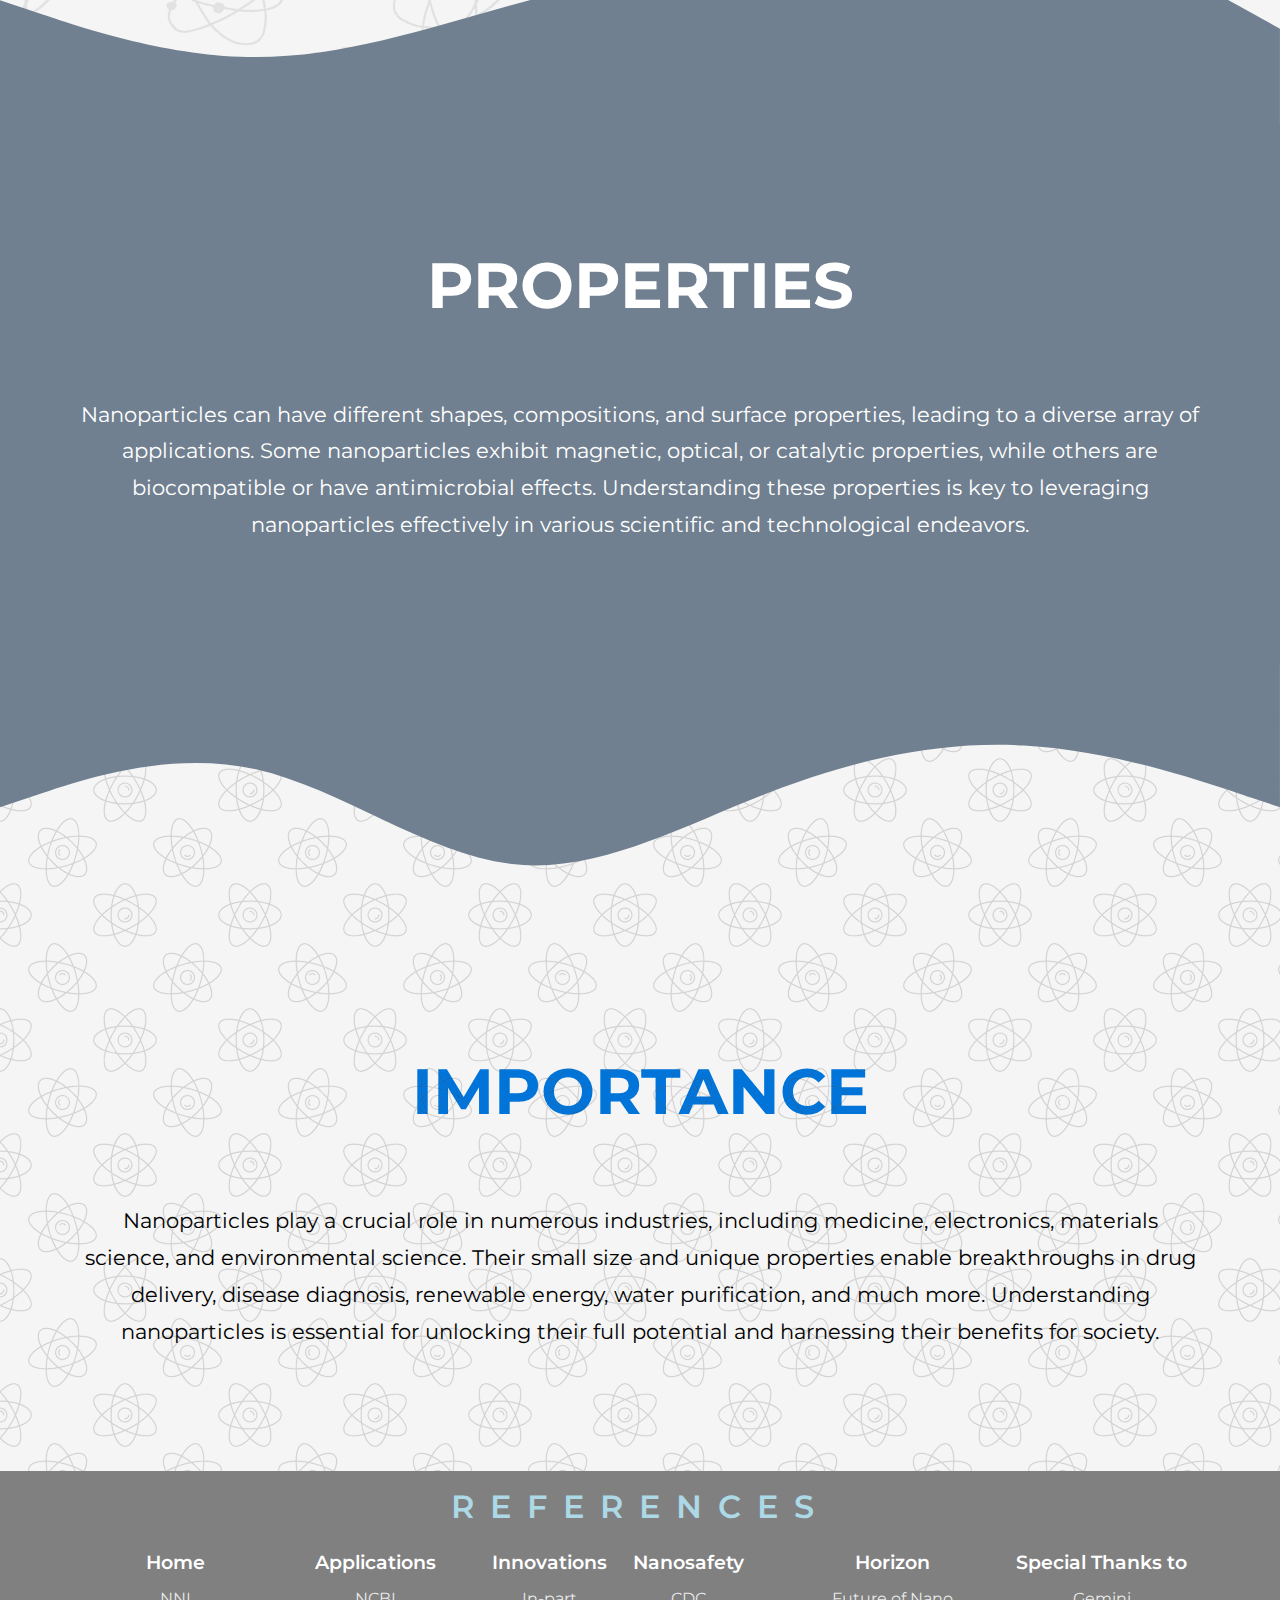
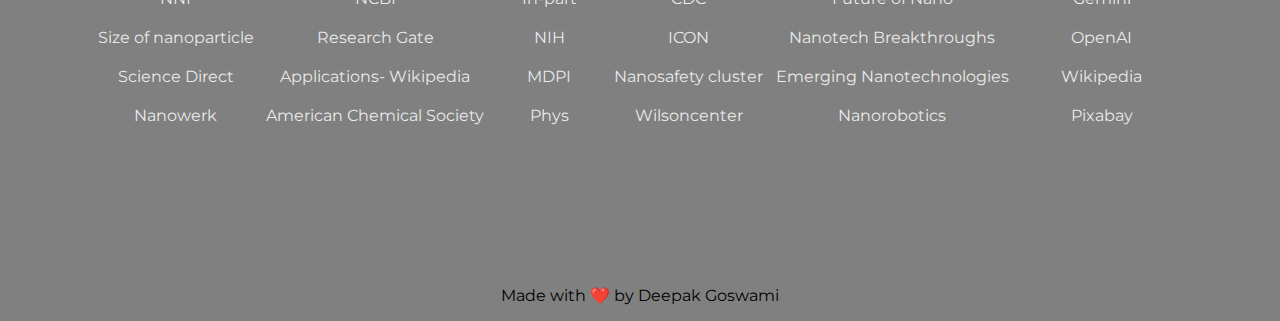
==== commit c199d094: "enabled media" ====
--- a/index.html
+++ b/index.html
@@ -35,7 +35,7 @@
             step="1"
           />
         </div>
-        <!-- <img id="sceneImg" src="assets/scenes/scene0001.webp" alt="sceneImg" /> -->
+        <img id="sceneImg" src="assets/scenes/scene0001.webp" alt="sceneImg" />
       </div>
 
       <section class="definition">
--- a/style.css
+++ b/style.css
@@ -43,12 +43,42 @@
   flex-direction: column;
   height: 50vh;
   justify-content: space-between;
-  padding: 2rem;
+  padding: 1rem 2rem;
+
+  h1 {
+    color: #add8e6;
+    font-weight: 600;
+    letter-spacing: 1rem;
+    margin-bottom: 1.5rem;
+  }
 
   .links {
-    border: 1px solid red;
+    align-items: flex-start;
+    display: flex;
     height: 80%;
+    justify-content: space-between;
     width: 90%;
+
+    .tab {
+      align-items: center;
+      display: flex;
+      flex-direction: column;
+      gap: 10px;
+      height: 100%;
+      justify-content: flex-start;
+
+      h3 {
+        color: #fff;
+        font-weight: 600;
+      }
+
+      a {
+        color: rgba(250, 250, 250, 0.884);
+        cursor: pointer;
+        margin: 5px;
+        text-decoration: none;
+      }
+    }
   }
 }
 
@@ -591,7 +621,7 @@
     padding: 0 5rem;
 
     * {
-      margin: 1rem 0;
+      margin: 1rem 0 0 0;
     }
 
     h2 {
@@ -605,6 +635,7 @@
       align-items: center;
       display: flex;
       gap: 3rem;
+      padding: 0.5rem 0;
 
       .video-des {
         color: #333333;
@@ -615,17 +646,17 @@
   }
 
   .scroll-btn {
+    align-items: center;
+    background-color: transparent;
+    border-radius: 1rem;
+    border: none;
+    color: white;
+    cursor: pointer;
     display: flex;
     flex-direction: column;
+    font-size: 1rem;
     justify-content: center;
-    align-items: center;
     padding: 0.7rem;
-    border: none;
-    cursor: pointer;
-    font-size: 1rem;
-    background-color: transparent;
-    color: white;
-    border-radius: 1rem;
 
     i {
       font-size: 1.5rem;
